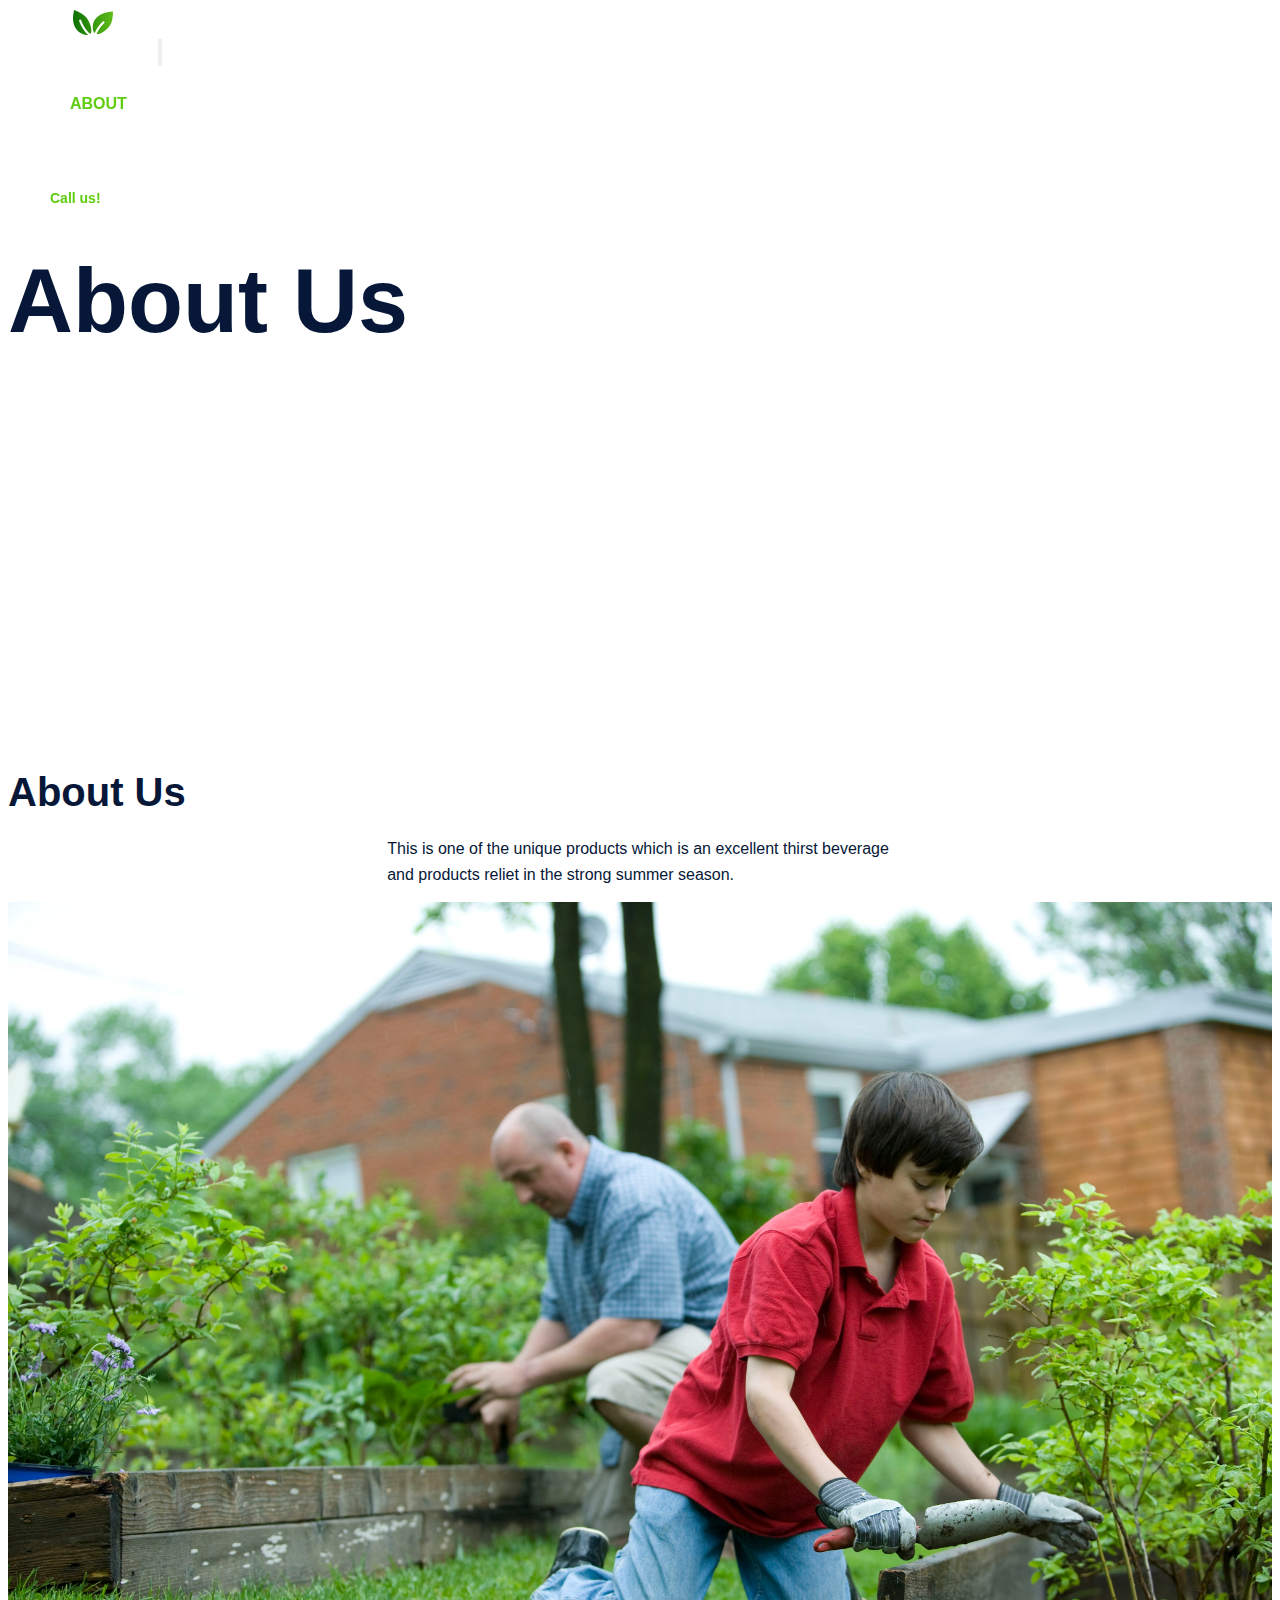
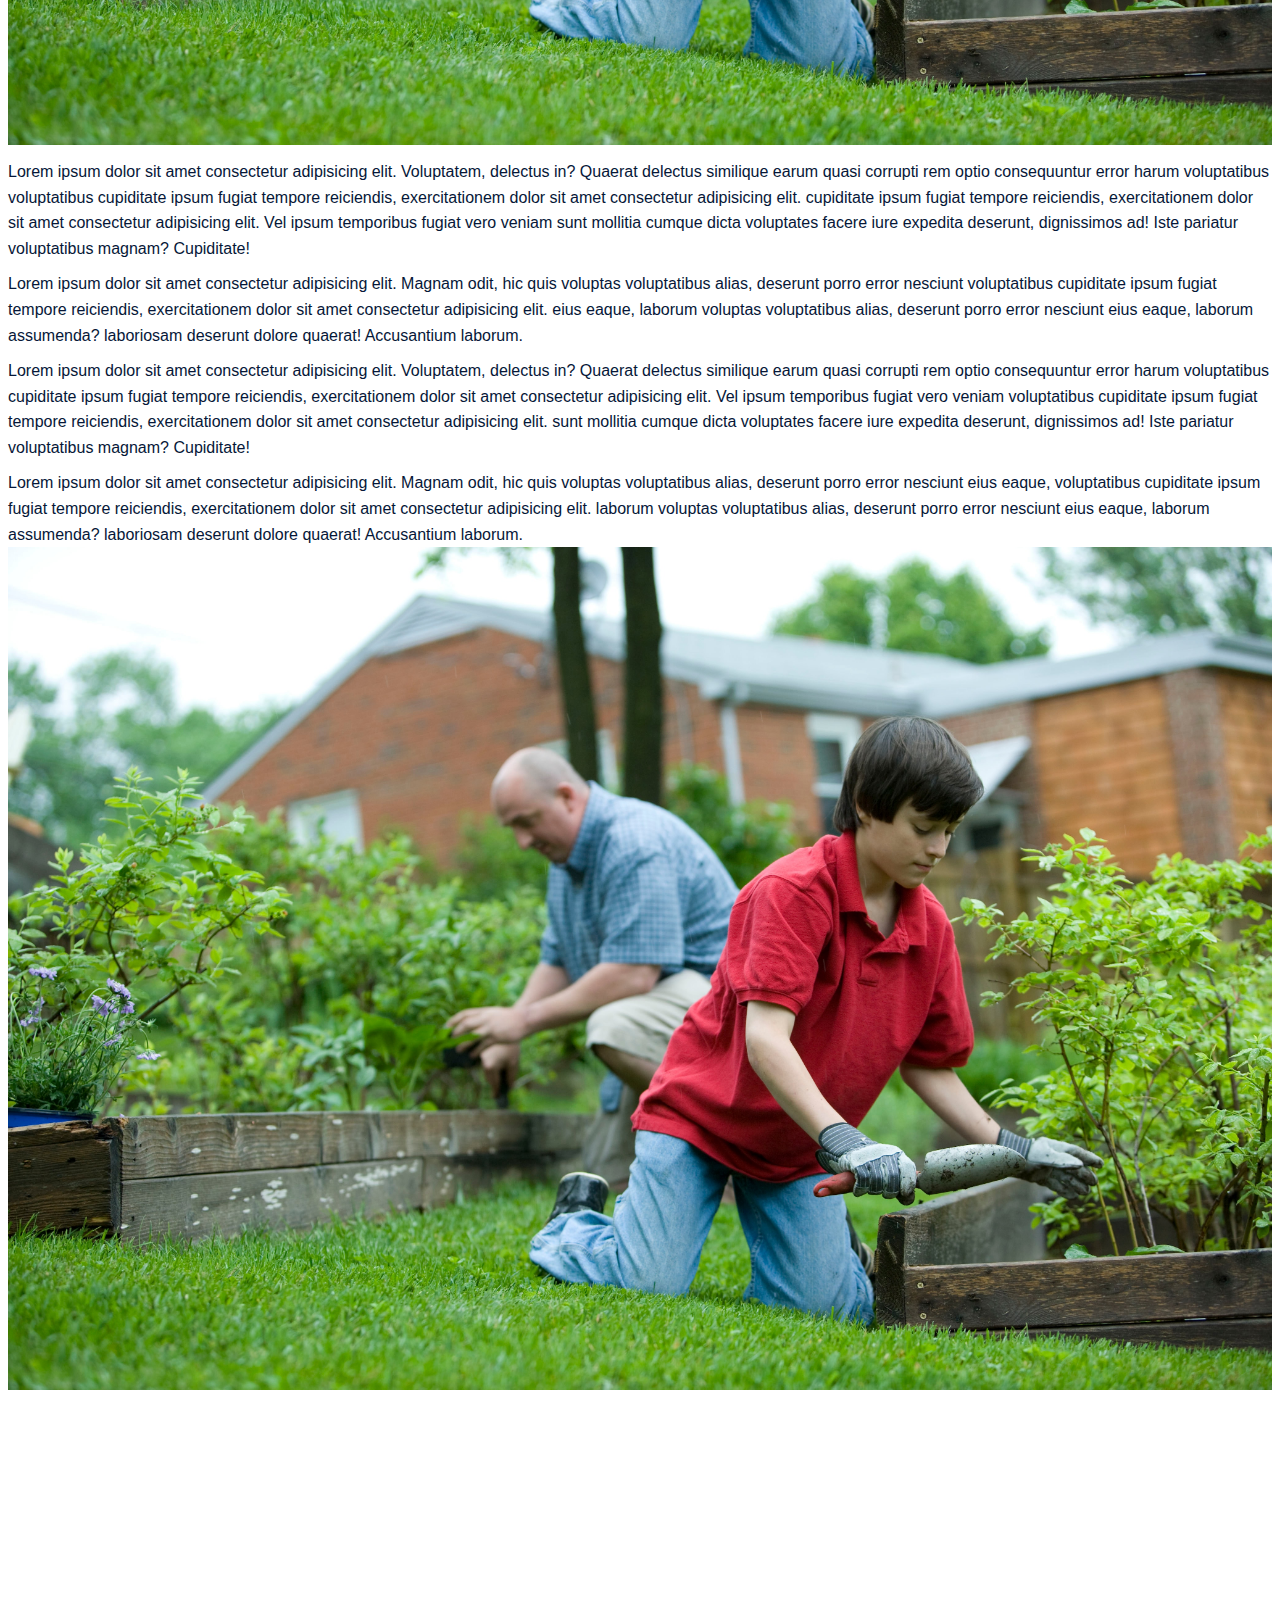
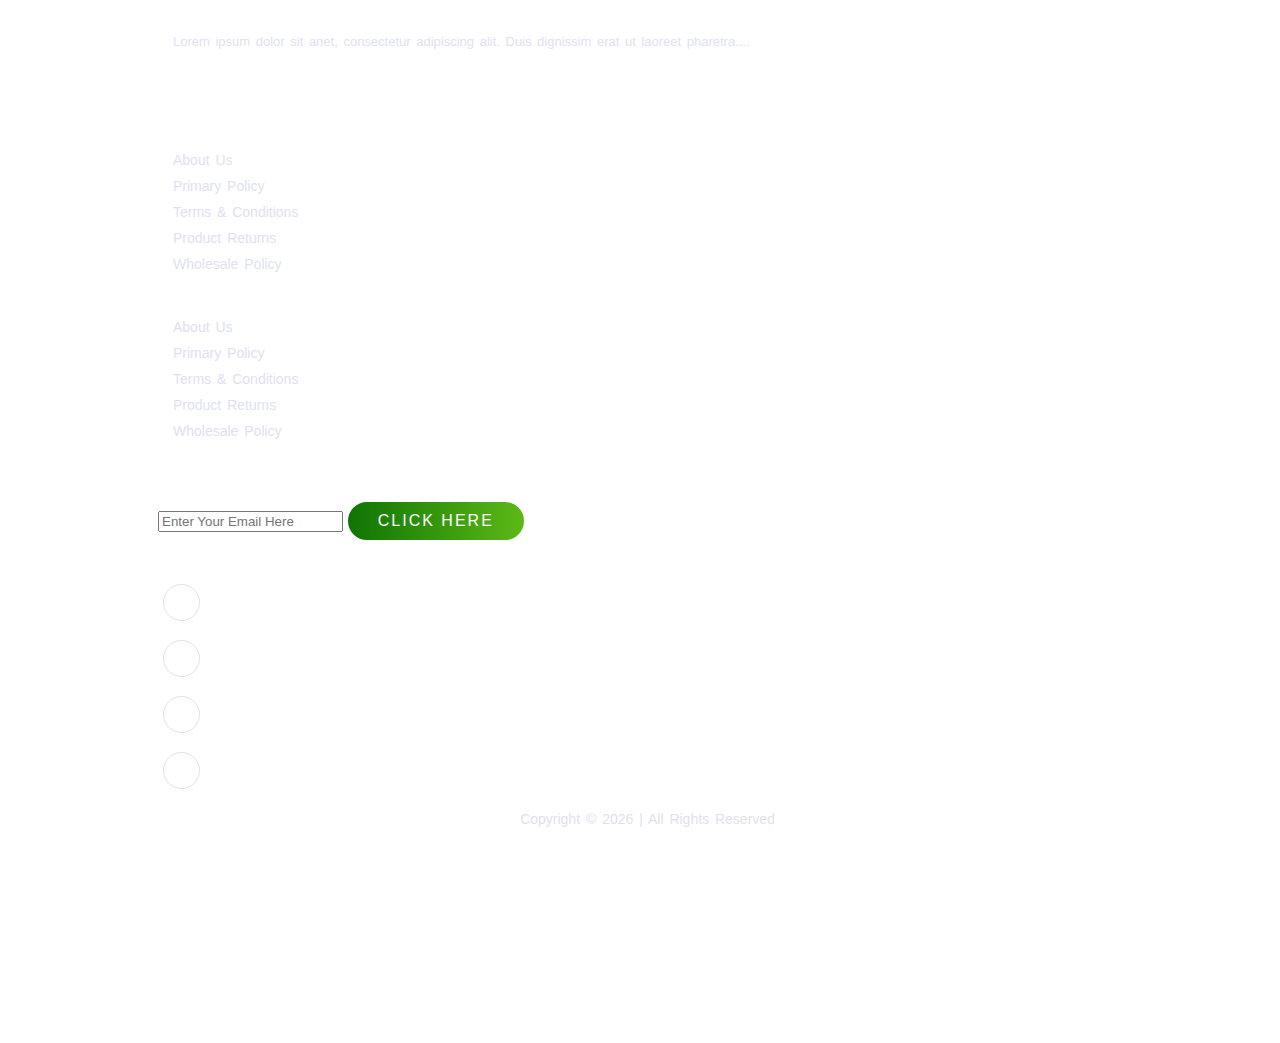
==== about.html @ 7b5f8678 "done" ====
<!DOCTYPE html>
<html lang="en">


<head>
    <meta charset="UTF-8">
    <meta name="viewport" content="width=device-width, initial-scale=1.0">
    <title>Document</title>


    <!-- Bootstrap CDN -->
    <link href="https://cdn.jsdelivr.net/npm/bootstrap@5.0.2/dist/css/bootstrap.min.css" rel="stylesheet" integrity="sha384-EVSTQN3/azprG1Anm3QDgpJLIm9Nao0Yz1ztcQTwFspd3yD65VohhpuuCOmLASjC" crossorigin="anonymous">

    <!-- Font Awesome CDN -->
    <link rel="stylesheet" href="https://cdnjs.cloudflare.com/ajax/libs/font-awesome/6.5.1/css/all.min.css" integrity="sha512-DTOQO9RWCH3ppGqcWaEA1BIZOC6xxalwEsw9c2QQeAIftl+Vegovlnee1c9QX4TctnWMn13TZye+giMm8e2LwA==" crossorigin="anonymous" referrerpolicy="no-referrer" />

     <!-- Style CSS  -->
    <link rel="stylesheet" href="style.css">
    <link rel="stylesheet" href="responsive.css">
</head>



<body>
    
    <!-- Navbar Section Start -->
<header id="full-nav">
    <div class="header">
        <div class="container">
            <nav class="navbar navbar-expand-lg ">
                  <a class="navbar-brand" href="#"><img src="/images/logo.png" alt="logo"></a>
                  <button class="navbar-toggler" type="button" data-bs-toggle="collapse" data-bs-target="#navbarNav" aria-controls="navbarNav" aria-expanded="false" aria-label="Toggle navigation">
                    <!-- <span class="navbar-toggler-icon"></span> -->
                    <i class="fa-solid fa-bars-staggered navbar-toggler-icon"></i>
                  </button>
                  <div class="collapse navbar-collapse" id="navbarNav">
                    <ul class="navbar-nav mx-auto">
                      <li class="nav-item">
                        <a class="nav-link" aria-current="page" href="index.html">Home</a>
                      </li>
                      <li class="nav-item">
                        <a class="nav-link active" href="about.html">About</a>
                      </li>
                      <li class="nav-item">
                        <a class="nav-link" href="product.html">Product</a>
                      </li>
                      <li class="nav-item">
                        <a class="nav-link" href="gallery.html">Gallery</a>
                      </li>
                      <li class="nav-item">
                        <a class="nav-link" href="contact.html">Contact</a>
                      </li>
                    </ul>
                    <div class="header_right">
                        <div class="text-lg-end">
                            <span>Call us!</span>
                            <span class="phone_no">+91 8003648294</span>
                        </div>
                    </div>
                  </div>
              </nav>
        </div>
    </div>
</header>
<!-- Navbar Section End -->




<!-- Banner Section Start -->
<section class="banner_section" style="margin-top: -20rem;">
    <div class="container">
        <div class="banner-content">
            <h1 style="margin-top: 38rem;">About Us</h1>
        </div>
    </div>
</section>
<!-- Banner Section End -->




<!--About Section Start -->
<section class="about_section">
    <div class="container">
        <div class="row justify-content-center">
            <div class="col-12 text-center pb-5">
                <h2 class="section-title">About Us</h2>
                <p class="section-subtitle">This is one of the unique products which is an excellent thirst beverage and products reliet in the strong summer season.</p>
            </div>
        </div>

        
        <div class="row align-items-center py-5">
            <div class="col-lg-6 col-12 mb-4">
                <img src="/images/about/about-img.jpg" alt="about" class="img-fluid">
            </div>
            <div class="col-lg-6 col-12 mb-4">
                <div class="about-content">
                    <div class="about-details">
                        <p>Lorem ipsum dolor sit amet consectetur adipisicing elit. Voluptatem, delectus in? Quaerat delectus similique earum quasi corrupti rem optio consequuntur error harum voluptatibus voluptatibus cupiditate ipsum fugiat tempore reiciendis, exercitationem dolor sit amet consectetur adipisicing elit. cupiditate ipsum fugiat tempore reiciendis, exercitationem dolor sit amet consectetur adipisicing elit. Vel ipsum temporibus fugiat vero veniam sunt mollitia cumque dicta voluptates facere iure expedita deserunt, dignissimos ad! Iste pariatur voluptatibus magnam? Cupiditate!</p>
                        <p>Lorem ipsum dolor sit amet consectetur adipisicing elit. Magnam odit, hic quis voluptas voluptatibus alias, deserunt porro error nesciunt voluptatibus cupiditate ipsum fugiat tempore reiciendis, exercitationem dolor sit amet consectetur adipisicing elit. eius eaque, laborum voluptas voluptatibus alias, deserunt porro error nesciunt eius eaque, laborum assumenda? laboriosam deserunt dolore quaerat! Accusantium laborum.</p>
                    </div>
                </div>
            </div>
        </div>

        <div class="row align-items-center py-5">
            
            <div class="col-lg-6 col-12 mb-4 order-2 order-lg-1">
                <div class="about-content">
                    <div class="about-details">
                        <p>Lorem ipsum dolor sit amet consectetur adipisicing elit. Voluptatem, delectus in? Quaerat delectus similique earum quasi corrupti rem optio consequuntur error harum voluptatibus cupiditate ipsum fugiat tempore reiciendis, exercitationem dolor sit amet consectetur adipisicing elit. Vel ipsum temporibus fugiat vero veniam voluptatibus cupiditate ipsum fugiat tempore reiciendis, exercitationem dolor sit amet consectetur adipisicing elit. sunt mollitia cumque dicta voluptates facere iure expedita deserunt, dignissimos ad! Iste pariatur voluptatibus magnam? Cupiditate!</p>
                        <p>Lorem ipsum dolor sit amet consectetur adipisicing elit. Magnam odit, hic quis voluptas voluptatibus alias, deserunt porro error nesciunt eius eaque, voluptatibus cupiditate ipsum fugiat tempore reiciendis, exercitationem dolor sit amet consectetur adipisicing elit. laborum voluptas voluptatibus alias, deserunt porro error nesciunt eius eaque, laborum assumenda? laboriosam deserunt dolore quaerat! Accusantium laborum.</p>
                    </div>
                </div>
            </div>
            <div class="col-lg-6 col-12 mb-4 order-1 order-lg-2">
                <img src="/images/about/about-img.jpg" alt="about" class="img-fluid">
            </div>
        </div>
    </div>
</section>
<!--About Section End -->




    <!-- Footer Section Start -->
<section class="footer_wrapper mt-3 mb-md-0">
    <div class="container px-5 px-lg-0">
      <div class="row">
        <div class="col-lg-3 col-sm-6 mb-lg-0">
          <h5>Tazza</h5>
          <p class="mb-4 ps-0 company_details">Lorem ipsum dolor sit anet, consectetur adipiscing alit. Duis dignissim erat ut laoreet pharetra....</p>
          <div class="contact-info">
            <ul class="list-unstyled">
              <li><a href="#"><i class="fa fa-home me-3" ></i> No. 96, south City, India</a></li>
          <li><a href="#"><i class="fa fa-phone me-3"></i> +91 3689453749</a></li>
          <li><a href="#"><i class="fa-solid fa-envelope me-3"></i> info@web.com</a></li>
            </ul>
          </div>
        </div>
    
        <div class="col-lg-3 col-sm-6 mb-lg-0">
          <h5>Customer Support</h5>
          <ul class="link-widget p-0">
            <li><a href="#">About Us</a></li>
            <li><a href="#">Primary Policy</a></li>
            <li><a href="#">Terms & Conditions</a></li>
            <li><a href="#">Product Returns</a></li>
            <li><a href="#">Wholesale Policy</a></li>
          </ul>
        </div>
        <div class="col-lg-3 col-sm-6 mb-lg-0">
          <h5>Quick Links</h5>
          <ul class="link-widget p-0">
            <li><a href="#">About Us</a></li>
            <li><a href="#">Primary Policy</a></li>
            <li><a href="#">Terms & Conditions</a></li>
            <li><a href="#">Product Returns</a></li>
            <li><a href="#">Wholesale Policy</a></li>
          </ul>
        </div>
    
        <div class="col-lg-3 col-sm-6 mb-5 mb-lg-0">
          <h5>News letters</h5>
          <div class="form-group mb-4">
            <input type="email" class="form-control bg-transparent" placeholder="Enter Your Email Here">
            <button type="submit" class="btn main-btn">Click Here</button>
          </div>
          <h5>Stay Connected</h5>
          <ul class="social-network d-flex align-items-center p-0">
            <li><a href="#"><i class="fab fa-facebook-f"></i></a></li>
            <li><a href="#"><i class="fab fa-twitter"></i></a></li>
            <li><a href="#"><i class="fab fa-linkedin-in"></i></a></li>
            <li><a href="#"><i class="fab fa-youtube"></i></a></li>
          </ul>
        </div>
    
      </div>
    </div>
    <div class="container-fluid copyright-section">
      <p>Copyright &copy; <script> var d = new Date(); document.write(d.getFullYear());</script> | All Rights Reserved</p>
    </div>
    </section>
    <!-- Footer Section End -->
    







    <!-- jQuery CDN -->
<script src="https://code.jquery.com/jquery-3.7.1.min.js" integrity="sha256-/JqT3SQfawRcv/BIHPThkBvs0OEvtFFmqPF/lYI/Cxo=" crossorigin="anonymous"></script>


    <!-- Bootstrap CDN -->
<script src="https://cdn.jsdelivr.net/npm/@popperjs/core@2.9.2/dist/umd/popper.min.js" integrity="sha384-IQsoLXl5PILFhosVNubq5LC7Qb9DXgDA9i+tQ8Zj3iwWAwPtgFTxbJ8NT4GN1R8p" crossorigin="anonymous"></script>
<script src="https://cdn.jsdelivr.net/npm/bootstrap@5.0.2/dist/js/bootstrap.min.js" integrity="sha384-cVKIPhGWiC2Al4u+LWgxfKTRIcfu0JTxR+EQDz/bgldoEyl4H0zUF0QKbrJ0EcQF" crossorigin="anonymous"></script>



</body>
</html>
---- style.css ----
/* General CSS */


*::before,
*::after{
    -webkit-box-sizing: border-box;
    -moz-box-sizing: border-box;
    box-sizing: border-box;
    margin: 0;
    padding: 0;
    text-decoration: none;
    outline: none;
}

:root{
    --bg-white:#fff;
    --bg-dark-clr:#03262c;
    --primary-txt:#061738;
    --secondary-txt: #60cd12;
    --light-clr:#e2f6de;
    --dark-clr:#03262c;
    --txt-white:#fff;
    --txt-gray:#dee2ef;
    --anchor-clr:#007aff;
    --primary-font:'Barlow Condensed', sans-serif;
    --secondary-font:'Roboot', sans-serif
}

body,
html{
    color: var(--primary-txt);
    font-size: 10px;
    font-weight: 400;
    font-family: var(--primary-font);
    scroll-behavior: smooth;
    line-height: 1.5;
}

h1,
h2,
h3,
h4,
h5,
h6,
p{
    margin: 0;
}

h1{
    font-size: 9rem;
    line-height: 1.4;
    font-size: 600;
    color: var(--primary-txt);
}

h2{
    color: var(--primary-txt);
    font-size: 4.7rem;
    font-weight: 600;
    display: inline-block;
    text-transform: capitalize;
    line-height: 1.2;
    margin-bottom: 2rem;
}

h3{
    color: var(--txt-white);
    font-size: 3.1rem;
    line-height: 1.2;
    font-weight: 700;
}

h4{
    font-size: 2.5rem;
    font-weight: 700;
    line-height: 1;
    color: var(--primary-txt);
}

h5{
    font-size: 1.8rem;
    font-weight: 600;
    line-height: 1;
    color: var(--primary-txt);
}

p{
    font-size: 1.6rem;
    line-height: 1.6;
    margin-top: 1rem;
    color: var(--primary-txt);
    font-family: var(--secondary-font);
}

embed,
iframe,
img,
object{
    max-width: 100%;
}

ul{
    margin: 0;
    padding: 0;
    list-style: none;
}

a,
a:active,
a:focus,
a:hover,
button{
    text-decoration: none;
    outline: 0;
}

li a{
    color: var(--txt-white);
}

a:hover,
button:hover{
    -webkit-transition: all 0.3s ease-in;
    -o-transition: all 0.3s ease-in;
    -moz-transition: all 0.3s ease-in;
    transition: all 0.3s ease-in;
}



.main-btn{
    position: relative;
    color: var(--bg-white);
    background: linear-gradient(to right, #0f7404, #5cb917);
    z-index: 1;
    overflow: hidden;
    border: 0.2rem solid var(--bg-white);
    border-radius: 5rem;
    text-transform: uppercase;
    padding: 1rem 3rem;
    font-size: 1.6rem;
    margin-top: 1.5rem;
    letter-spacing: 0.2rem;
}

.main.btn:hover{
    background: var(--bg-white);
    color: var(--secondary-txt);
    border: 0.2rem solid var(--secondary-txt);
}

section{
    padding: 5rem 0;
}

.section-title{
    font-size: 4rem;
    font-weight: 600;
    color: var(--primary-txt);
    text-transform: capitalize;
    margin-bottom: 2rem;
}

.section-subtitle{
    font-size: 1.6rem;
    font-weight: 400;
    color: var(--secondary-txt);
    max-width: 40%;
    margin: auto;
    margin-bottom: 1.5rem;
}

.about .banner_section,
.product .banner_section,
.gallery .banner_section,
.contact .banner_section{
    background: url('../Images/banner-slide/top-banner.jpg');
    background-repeat: no-repeat;
    background-position: center;
    background-size: cover;
    padding-top: 17rem;
    margin-bottom: 10rem;
    min-height: auto;
}



 /* Navbar Section Start  */
.header{
    position: absolute;
    width: 100%;
    top: -1rem;
    left: 0;
    z-index: 2;
    position: fixed;
}

.header .navbar{
    background: url(../Images/header-bg.png);
    background-repeat: no-repeat;
    background-position: center;
    background-size: contain;
    padding: 2rem 5rem;
}

.header .navbar-brand{
    width: 7.5rem;
    margin-top: 0.1rem;
}

.header .navbar-nav .nav-link{
    color: var(--txt-white);
    text-transform: uppercase;
    font-size: 1.6rem;
    font-weight: 600;
    padding: 0.5rem 2rem;
    font-family: var(--primary-font);
}

.header .navbar-nav .nav-link:hover,
.header .navbar-nav .nav-link.active{
    color: var(--secondary-txt);
}

.header .navbar-toggler{
    color: var(--txt-white);
    font-size: 2rem;
    height: 2.7rem;
    padding: 0;
}

.header .navbar-toggler:focus{
    outline: none;
    box-shadow: none;
}

.header .header_right span{
    color: var(--secondary-txt);
    display: block;
    font-weight: 700;
    font-size: 1.4rem;
    margin-right: 1rem;
}

.header .header_right .phone_no{
    color: var(--txt-white);
    font-size: 1.6rem;
}

.header-scrolled{
    position: fixed;
    top: -0.4rem;
    left: 0;
    right: 0;
    width: 100%;
    max-width: 100%;
    margin: auto;
    z-index: 999;
    transition: 0.3s all ease-in-out;
}
/* Navbar Section End */



 /* Banner Section Start */
 .banner_section{
    background: url(../Images/banner-slide/Banner-1.jpg);
    background-position: center;
    background-repeat: no-repeat;
    background-size: cover;
    min-height: 90vh;
 }

 .banner_section .carousel-item{
    padding: 3rem 0;
    height: 90vh;
 }

 .banner_section .carousel-caption{
    top: 30%;
    bottom: 0;
    left: 3%;
    right: 0;
    text-align: left;
    width: 100%;
 }

 .banner_section .carousel-caption h3{
    padding: 0.5rem 1.5rem;
    background: var(--dark-clr);
    display: inline;
 }

 .banner_section .carousel-caption p{
    max-width: 40rem;
    margin-bottom: 2rem;

 }
 /* Banner Section End  */



/* Features Section Start  */
.feature_section .features-box{
    background-color: transparent;
    border: 0.15rem solid var(--light-clr);
    padding: 8rem 0;
    transition: all 0.3s;
}

.feature_section .features-box .text-centre{
   text-align: center;
}

.feature_section .features-icon-border{
    background-color: transparent;
    border-radius: 50%;
    border: 0.2rem solid var(--light-clr);
    padding: 1.3rem;
    display: inline-block;
}

.feature_section .features-box .features-icon {
    height: 6.5rem;
    width: 6.5rem;
    background-color: var(--light-clr);
    border-radius: 50%;
    margin: auto;
    display: flex;
    align-items: center;
    justify-content: center;
} 

.feature_section .features-box .features-icon img{
    width: 3.7rem;

}

.feature_section .features-box h3{
    margin-top: 1.5rem;
    color: var(--primary-txt); 
}

.feature_section .features-box:hover{
    background: var(--bg-dark-clr);
    border-color: var(--bg-dark-clr);
}

.feature_section .features-box:hover h3{
    color: var(--txt-white);
}

.feature_section .features-box:hover .features-icon-border{
    border-color: var(--secondary-txt);
}
/* Features Section End  */



/* About Section Start    */
.landing_about_section{
    background: url(../Images/about/about-banner.jpg);
    background-size: cover;
    background-repeat: no-repeat;
    background-position: center;
    padding: 9rem 0;
}

.landing_about_section p{
    color: var(--primary-txt);
    margin-bottom:2rem;
}
/* About Section End  */


 
/* Product Section Start  */
.section-subtitle{
    color: var(--primary-txt);
}

.landing_product_section .product-card{
    position: relative;
    cursor: pointer;
    overflow: hidden;
    border: 0.2rem solid var(--light-clr);
    padding: 2rem 1rem;
    transition: all 0.3s;                
}

.landing_product_section .product-card .product-img{
    margin-bottom: 7rem;
    text-align: center;
}

.landing_product_section .product-card h3{
    color: var(--primary-txt);
}

.landing_product_section .product-card span{
    font-size: 1.8rem;
    font-weight: 600;
    text-transform: uppercase;
    color: var(--secondary-txt);
    margin-right: 0.5rem;
    text-decoration: line-through;
    transition: all 0.3s;
}

.landing_product_section .product-card .product-detail{
    position: absolute;
    bottom: -22rem;
    right: 0;
    left: 0;
    text-align: center;
    padding: 5rem 1rem;
    background: var(--dark-clr);
    transition: all 0.5s ease;
}

.landing_product_section .product-card:hover .product-detail{
    bottom: 0;
}
 /* Product Section End  */



/* Testimonail Section Start  */
.testimonial_section{
    background-color: var(--light-clr);
    padding-bottom: 8rem;
}

.testimonial_section .carousel-indicators{
    bottom: -6rem;
}

.testimonial_section .carousel-indicators button{
    background-color: var(--dark-clr);
    width: 1.2rem;
    height: 1.2rem;
    border-radius: 50%
}
.testimonial_section .card{
    background: url('../Images/testimonial/testimonial-bg.png');
    background-position: center;
    background-repeat: no-repeat;
    background-size: cover;
    text-align: right;
    padding: 5rem 5rem 5rem 0;
    border-radius: 0.5rem .5rem 0;
    border: 0.1 rem solid transparent;
}

.testimonial_section .profile-box{
    padding: 1.875rem;
    background-color: var(--dark-clr);
    border-radius: .5rem 0 0 .5rem;
}

.testimonial_section .profile-box img{
    border-radius: .625rem 3.125rem;
    height: 100%;
    width: 100%;
    object-fit: cover;
}
.testimonial_section .dosc-box{
    padding-left: 2.5rem;
}
/* Testimonail Section End */



 /* Gallery Section Start */

 .gallery_section .Section-box{
    margin-left:8rem;
 }

.gallery-card {
    background-color: transparent;
    width: 38rem;
    height: 38rem;
    perspective: 1000px;
  }
  
  .gallery-card-inner {
    position: relative;
    width: 100%;
    height: 100%;
    text-align: center;
    transition: transform 0.6s;
    transform-style: preserve-3d;
    box-shadow: .4rem .4rem .8rem .4rem rgba(0,0,0,0.2);
  }
  
  .gallery-card:hover .gallery-card-inner {
    transform: rotateY(180deg);
  }
  
  .gallery-card-front, .gallery-card-back {
    position: absolute;
    width: 100%;
    height: 100%;
    -webkit-backface-visibility: hidden;
    backface-visibility: hidden;
  }

  .gallery-card-front img{
    object-fit: cover;
    margin-top: 4rem;
  }
  
  .gallery-card-front {
    background-color:var(--bg-white);
    color: var(--dark-clr);
  }
  
  .gallery-card-back {
    background-color:var(--secondary-txt);
    color: var(--bg-white);
    transform: rotateY(180deg);
  }

  .title{
    font-size: 4rem;
    color: var(--bg-white);
  }

  .subtitle{
    font-size: 1.5rem;
    color: var(--dark-clr);
  }
 /* Gallery Section End  */




 /* Footer Section Start  */
 .footer_wrapper{
    background: url(../Images/footer-bg/footer_bg.png);
    background-position: top center;
    background-repeat: no-repeat;
    background-size: cover;
    padding: 15rem;
    padding-bottom: 0rem;
 }

 .footer_wrapper h5{
    color: var(--txt-white);
    font-size: 2.5rem;
    margin-bottom: 1.25rem;
 }

 .footer_wrapper ul li{
    margin-bottom: 0.5rem;
    list-style: none;
 }

 .footer_wrapper .company_details{
    font-size: 1.3rem;
 }

 .footer_wrapper .contact-infoli ul li a {
    color: var(--txt-gray);
    font-size: 1.6rem;
 }

 .footer_wrapper .contact-infoli ul li a:hover{
    color: var(--txt-white);
 }

 .link-widget li a,
 .footer_wrapper p{
    color: var(--txt-gray);
    font-size: 1.4rem;
    word-spacing: .2rem;
    padding-left: 1.5rem;
    position: relative;
    -webkit-transition: all 0.3s step-end 0s;
    transition: all 0.3s ease-out;  
 }

 .footer_wrapper .link-widget li a::before{
    font-weight: 900;
    position: absolute;
    left: 0.3rem;
    top: 50%;
    -webkit-transform: translateY(-50%);
    transform: translateY(-50%);
}

.footer_wrapper .link-widget li a:hover{
    margin-left: .625rem;
    color: var(--secondary-txt);
}

.footer_wrapper .social-network a{
    width: 3.5rem;
    height: 3.5rem;
    line-height: 3.2rem;
    margin: .5rem;
    display: inline-block;
    border: 0.125rem solid var(--txt-gray);
    color: var(--txt-gray);
    text-align: center;
    font-size: 1.3rem;
    border-radius: 50%;
    -webkit-transition: all 0.3s cubic-bezier(0.625, 0.043, 0.355 1);
    transition: all 0.3s cubic-bezier(0.625, 0.043, 0.355 1);
}

.footer_wrapper .social-network a:hover{
    background-color: var(--secondary-txt);
    border-color: var(--secondary-txt);
    color: var(--txt-white);
    box-shadow: 0 0.625rem .9375rem 0 rgb(0 0 0 / 10%);
    transform: translateY(-.5rem);   
}

.footer_wrapper .form-contrl{
    font-size: 2rem;
    color: var(--txt-white);
}

.footer_wrapper .form-contrl:focus{
    outline: none;
    box-shadow: none;
    border-color: var(--secondary-txt); 
}

.footer_wrapper .copyright-section{
    text-align: center;
    padding-bottom: 2rem;
}
 /* Footer Section End  */






 /* ============ About page CSS ============== */

 .about .about-details p{
    color: var(--primary-txt);
    text-align: justify;
 }
 

 /* ============ Product page CSS ============== */

.product .product-detail p{
    margin-bottom: 1.5rem;
    text-align: justify;
}


/* ============ Contact page CSS ============== */

.contact_section .contact-form{
    background-color: var(--light-clr);
    padding: 5rem;
    box-shadow: 0 0.2rem 1.5rem rgb(0 0 0 / 4%);
}

.contact_section .contact-form .form-control:focus{
    outline: none;
    box-shadow: none;
}

.contact_section .contact-form .form-control::placeholder{
    color: var(--primary-txt);
}

.contact_section .contact-form .form-control{
    padding: 1rem 1.5rem;
    border-radius: 0rem;
    border: 0.1rem solid var(--secondary-txt);
    color: var(--primary-txt);
    font-size: 1.5rem;
    font-weight: 400;
    font-family: var(--secondary-font);
}

.contact_section .contact-form textarea{
    min-height: 15rem;
}

.contact_section .contact-form .info-box li{
    padding-left: 7rem;
    padding-bottom: 3.5rem;
    margin-bottom: 2.9rem;
}

.contact_section .contact-form .info-box li p{
    margin-top: -5rem;
}

.contact_section .contact-form .content-box .fa-phone,
.contact_section .contact-form .content-box .fa-envelope{
    font-size: 4rem;
    margin-left: -8rem;
    top: 1.5rem;
    line-height: 4rem;
    color:var(--primary-txt);
}
---- responsive.css ----
@media (max-width:1400px){

    .gallery_section .Section-box{
        margin-left:17rem;
     }


}



@media (max-width:1200px){

    .gallery_section .Section-box{
        margin-left:17rem;
     }


}


@media (max-width:1199px){

    .gallery_section .Section-box{
        margin-left:9rem;
     }


}





@media (max-width:1170px) {

    /* General CSS */

        .section-subtitle{
            max-width: 60%;
        }
  

        /* Banner Section */
        
        

        .gallery_section .Section-box{
                margin-left:9rem;
        }
        
        
        


}






@media (max-width:991px) {

      /* General CSS */

.about .banner_section,
.product .banner_section,
.gallery .banner_section,
.contact .banner_section{
    padding-top: 12.5rem;
    padding-bottom: 3rem;
}


 /* Navbar CSS */

 .header .navbar{
    background-size: cover;
    padding: 2rem;
}

.header .navbar-nav{
    margin-top: 2rem;
}

.header .navbar-nav .nav-link{
    padding: 0.2rem 0.5rem;
    margin-bottom: 1rem;
}

.header .header_right span{
    padding: 0.2rem 0.5rem;
}

.landing_about_section .about-details{
    width: 35rem;
}

.gallery_section .gallery-card-inner{
   margin-left:-4rem;
}


.gallery-card {
    background-color: transparent;
    width: 31rem;
    height: 31rem;
    perspective: 1000px;
  }




  .gallery_section .Section-box{
    margin-left:6rem;
 }



  .gallery-card {
    background-color: transparent;
    width: 34rem;
    height: 34rem;
    perspective: 1000px;
    width: 50%;
    float: left;
  }
  
  .gallery-card-inner {
    position: relative;
    width: 100%;
    height: 100%;
    text-align: center;
    transition: transform 0.6s;
    transform-style: preserve-3d;
    box-shadow: .4rem .4rem .8rem .4rem rgba(0,0,0,0.2);
  }
  
  .gallery-card:hover .gallery-card-inner {
    transform: rotateY(180deg);
  }
  
  .gallery-card-front, .gallery-card-back {
    position: absolute;
    width: 100%;
    height: 100%;
    -webkit-backface-visibility: hidden;
    backface-visibility: hidden;
  }

  .gallery-card-front{
    width: 90%;
    height: 80%;
    margin-left:2rem;
  }

  .gallery-card-front img{
    object-fit: cover;
    margin-top: 2rem;
    margin-left:-1rem;
  }
  
  .gallery-card-front {
    background-color:var(--bg-white);
    color: var(--dark-clr);
  }
  
  .gallery-card-back {
    background-color:var(--secondary-txt);
    color: var(--bg-white);
    transform: rotateY(180deg);
  }

  .title{
    font-size: 3rem;
    color: var(--bg-white);
  }

  .subtitle{
    font-size: 1.4rem;
    color: var(--dark-clr);
  }










}





@media (max-width:767px) {

    /* General CSS */

    body,html{
        font-size: 8px;
    }

    .section-subtitle{
        max-width: 80%;
    }


    /* banner_section */

    .banner_section{
        min-width: 70vh;
    }
    
    .banner_section .carousel-iteam{
        height: 70vh;
    }
}






@media (max-width:590px){

    /* General CSS */

    body,html{
        font-size: 7px;
    }
}
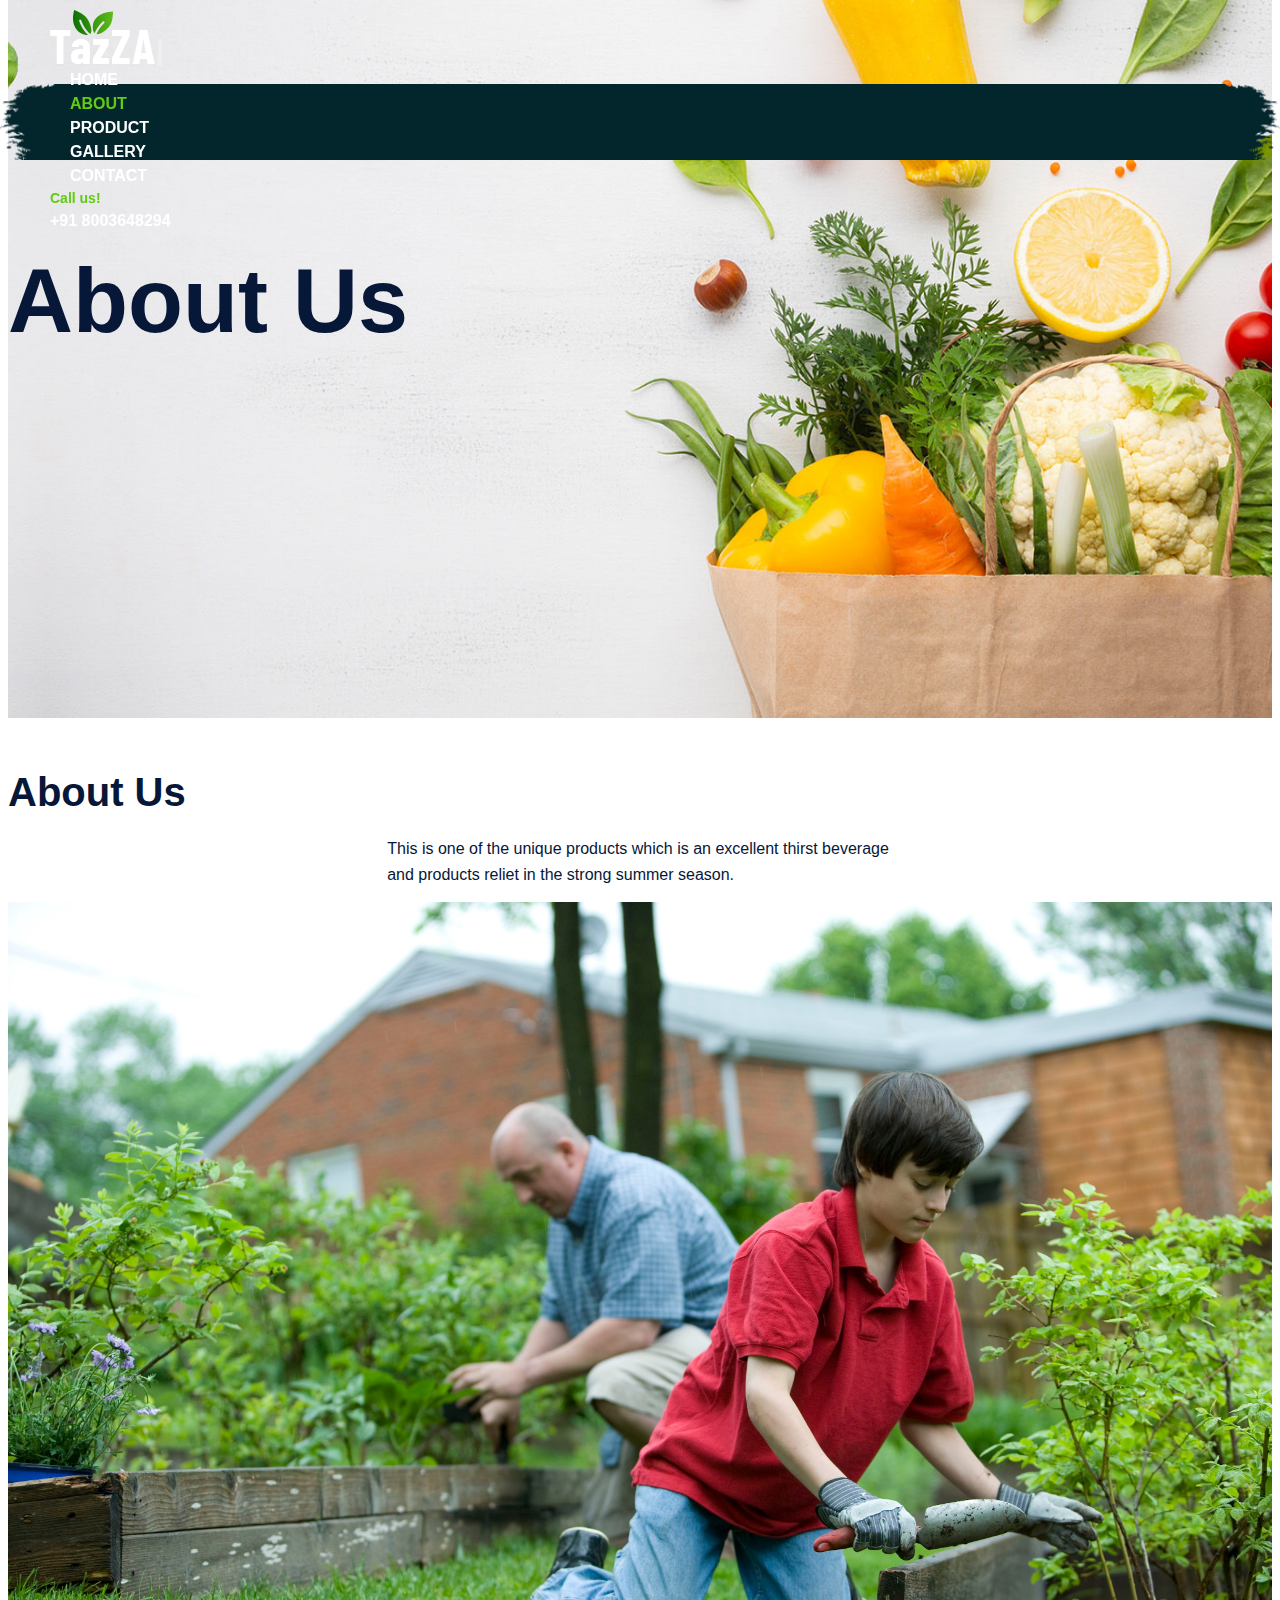
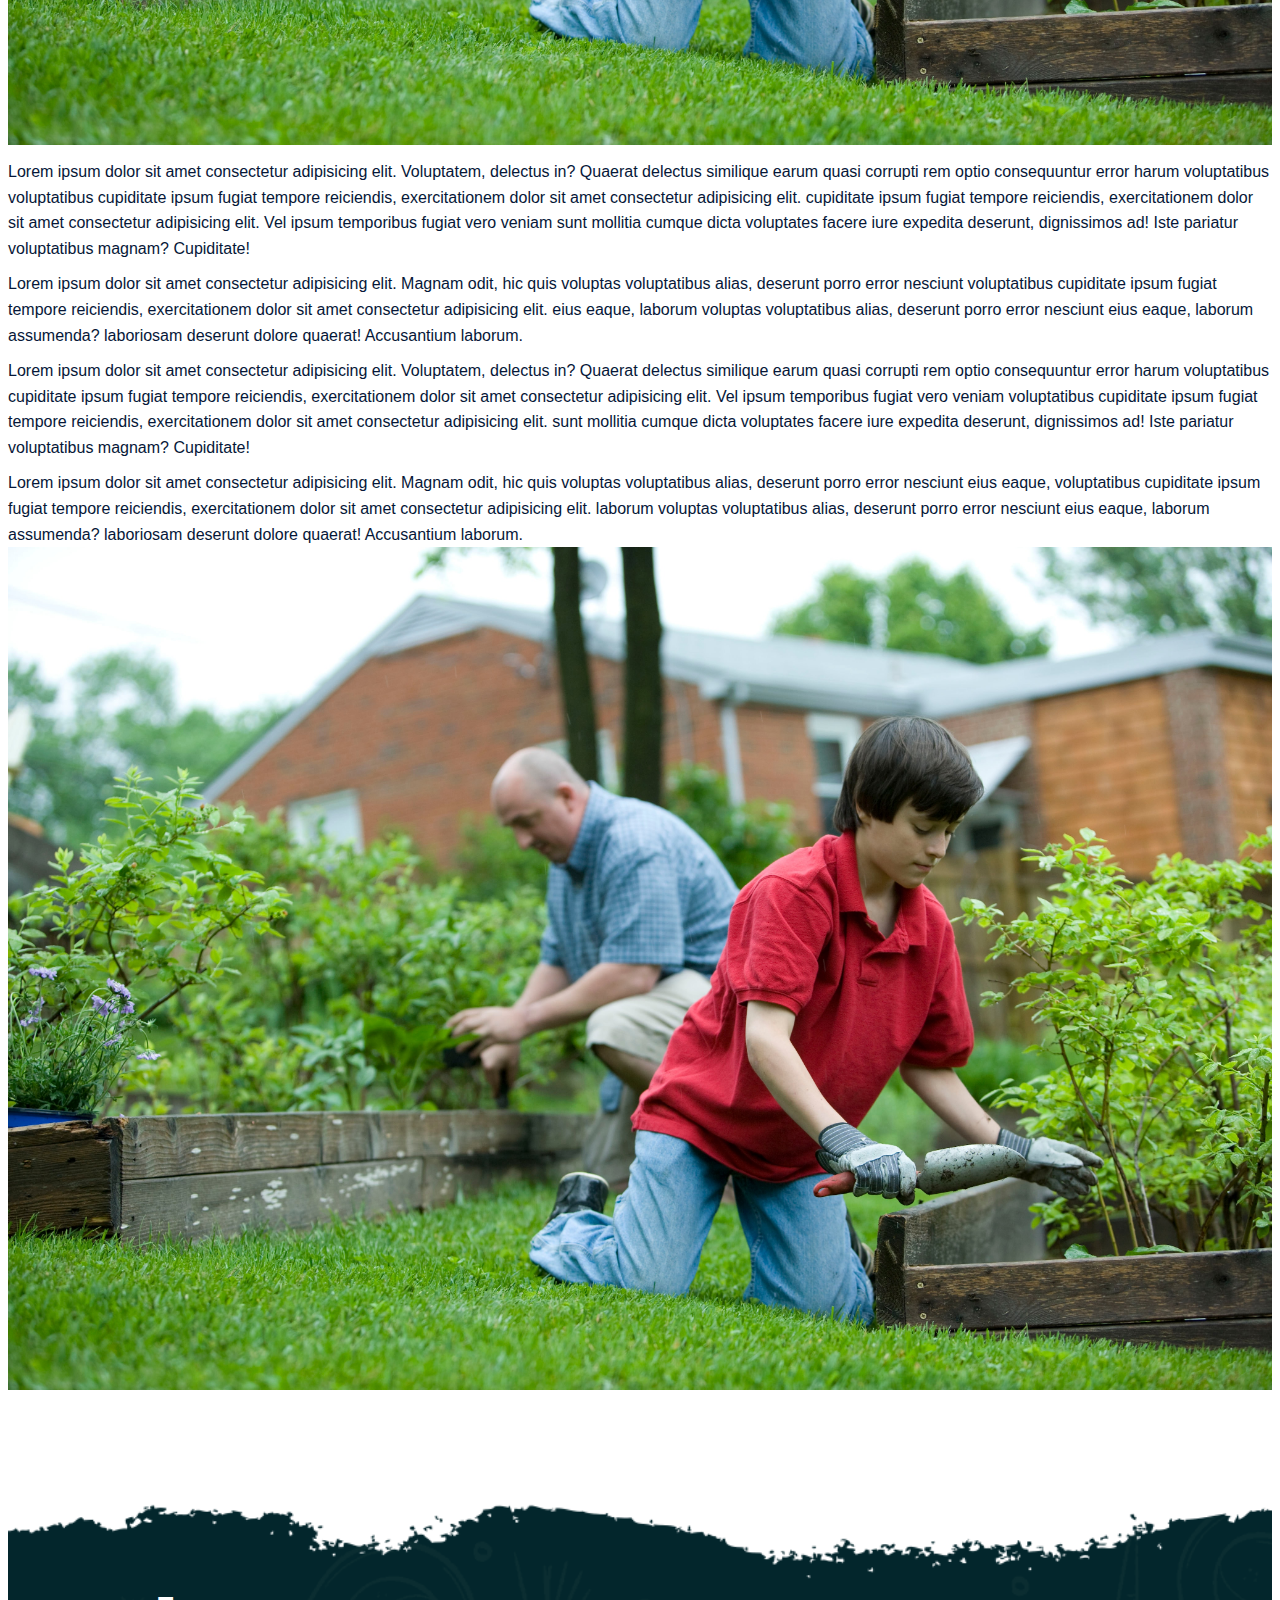
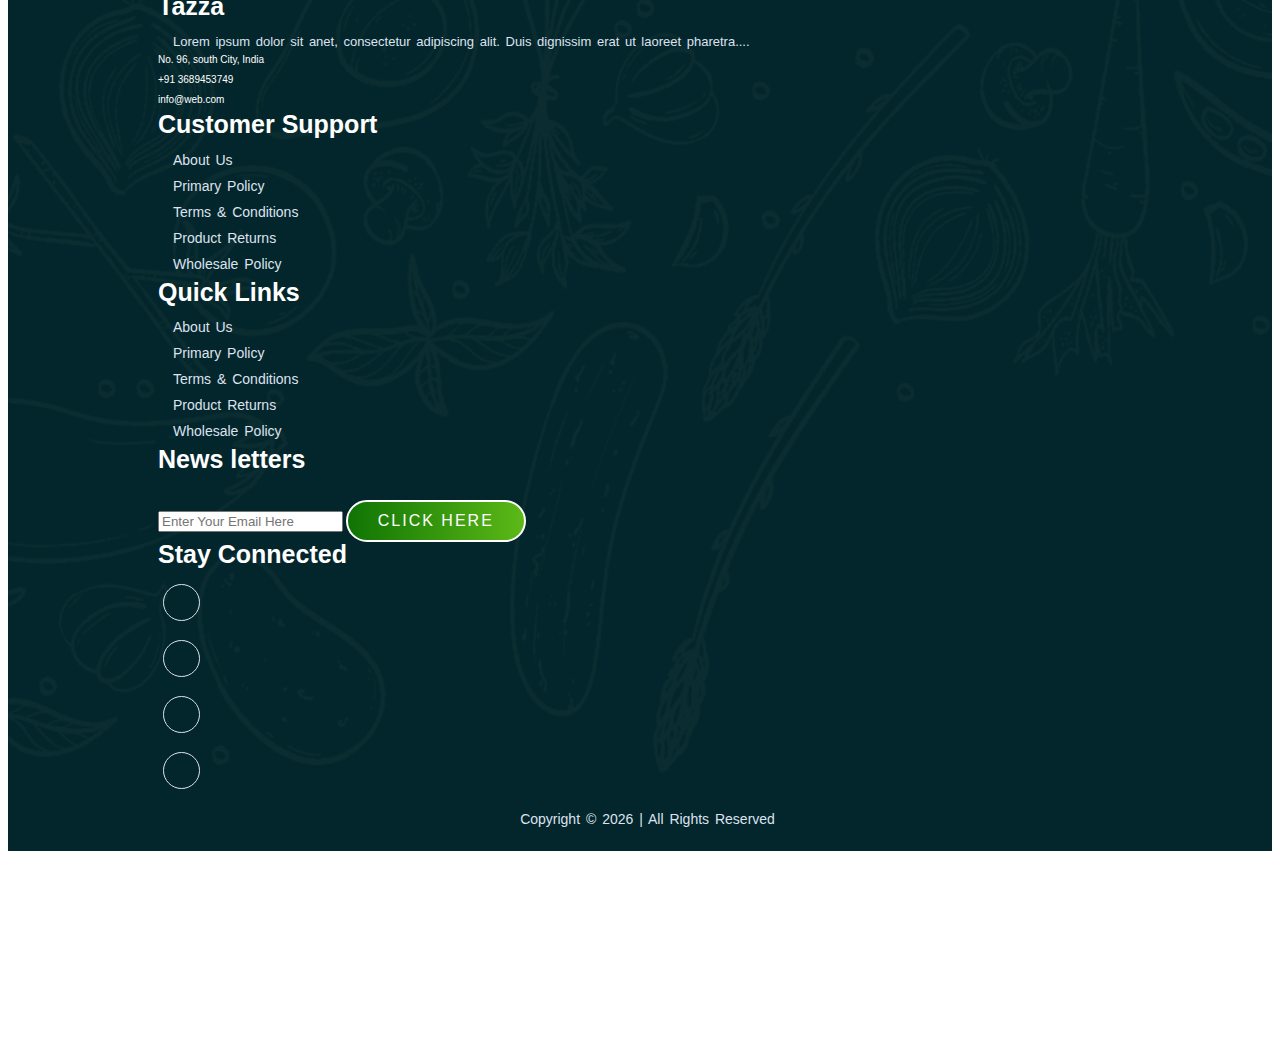
==== commit f0f35613: "done" ====
--- a/about.html
+++ b/about.html
@@ -28,7 +28,7 @@
     <div class="header">
         <div class="container">
             <nav class="navbar navbar-expand-lg ">
-                  <a class="navbar-brand" href="#"><img src="/images/logo.png" alt="logo"></a>
+                  <a class="navbar-brand" href="#"><img src="images/logo.png" alt="logo"></a>
                   <button class="navbar-toggler" type="button" data-bs-toggle="collapse" data-bs-target="#navbarNav" aria-controls="navbarNav" aria-expanded="false" aria-label="Toggle navigation">
                     <!-- <span class="navbar-toggler-icon"></span> -->
                     <i class="fa-solid fa-bars-staggered navbar-toggler-icon"></i>
@@ -93,7 +93,7 @@
         
         <div class="row align-items-center py-5">
             <div class="col-lg-6 col-12 mb-4">
-                <img src="/images/about/about-img.jpg" alt="about" class="img-fluid">
+                <img src="images/about/about-img.jpg" alt="about" class="img-fluid">
             </div>
             <div class="col-lg-6 col-12 mb-4">
                 <div class="about-content">
@@ -116,7 +116,7 @@
                 </div>
             </div>
             <div class="col-lg-6 col-12 mb-4 order-1 order-lg-2">
-                <img src="/images/about/about-img.jpg" alt="about" class="img-fluid">
+                <img src="images/about/about-img.jpg" alt="about" class="img-fluid">
             </div>
         </div>
     </div>
--- a/style.css
+++ b/style.css
@@ -174,7 +174,7 @@
 .product .banner_section,
 .gallery .banner_section,
 .contact .banner_section{
-    background: url('../Images/banner-slide/top-banner.jpg');
+    background: url('../images/banner-slide/top-banner.jpg');
     background-repeat: no-repeat;
     background-position: center;
     background-size: cover;
@@ -196,7 +196,7 @@
 }
 
 .header .navbar{
-    background: url(../Images/header-bg.png);
+    background: url(../images/header-bg.png);
     background-repeat: no-repeat;
     background-position: center;
     background-size: contain;
@@ -264,7 +264,7 @@
 
  /* Banner Section Start */
  .banner_section{
-    background: url(../Images/banner-slide/Banner-1.jpg);
+    background: url(../images/banner-slide/Banner-1.jpg);
     background-position: center;
     background-repeat: no-repeat;
     background-size: cover;
@@ -359,7 +359,7 @@
 
 /* About Section Start    */
 .landing_about_section{
-    background: url(../Images/about/about-banner.jpg);
+    background: url(../images/about/about-banner.jpg);
     background-size: cover;
     background-repeat: no-repeat;
     background-position: center;
@@ -442,7 +442,7 @@
     border-radius: 50%
 }
 .testimonial_section .card{
-    background: url('../Images/testimonial/testimonial-bg.png');
+    background: url('../images/testimonial/testimonial-bg.png');
     background-position: center;
     background-repeat: no-repeat;
     background-size: cover;
@@ -538,7 +538,7 @@
 
  /* Footer Section Start  */
  .footer_wrapper{
-    background: url(../Images/footer-bg/footer_bg.png);
+    background: url(../images/footer-bg/footer_bg.png);
     background-position: top center;
     background-repeat: no-repeat;
     background-size: cover;
